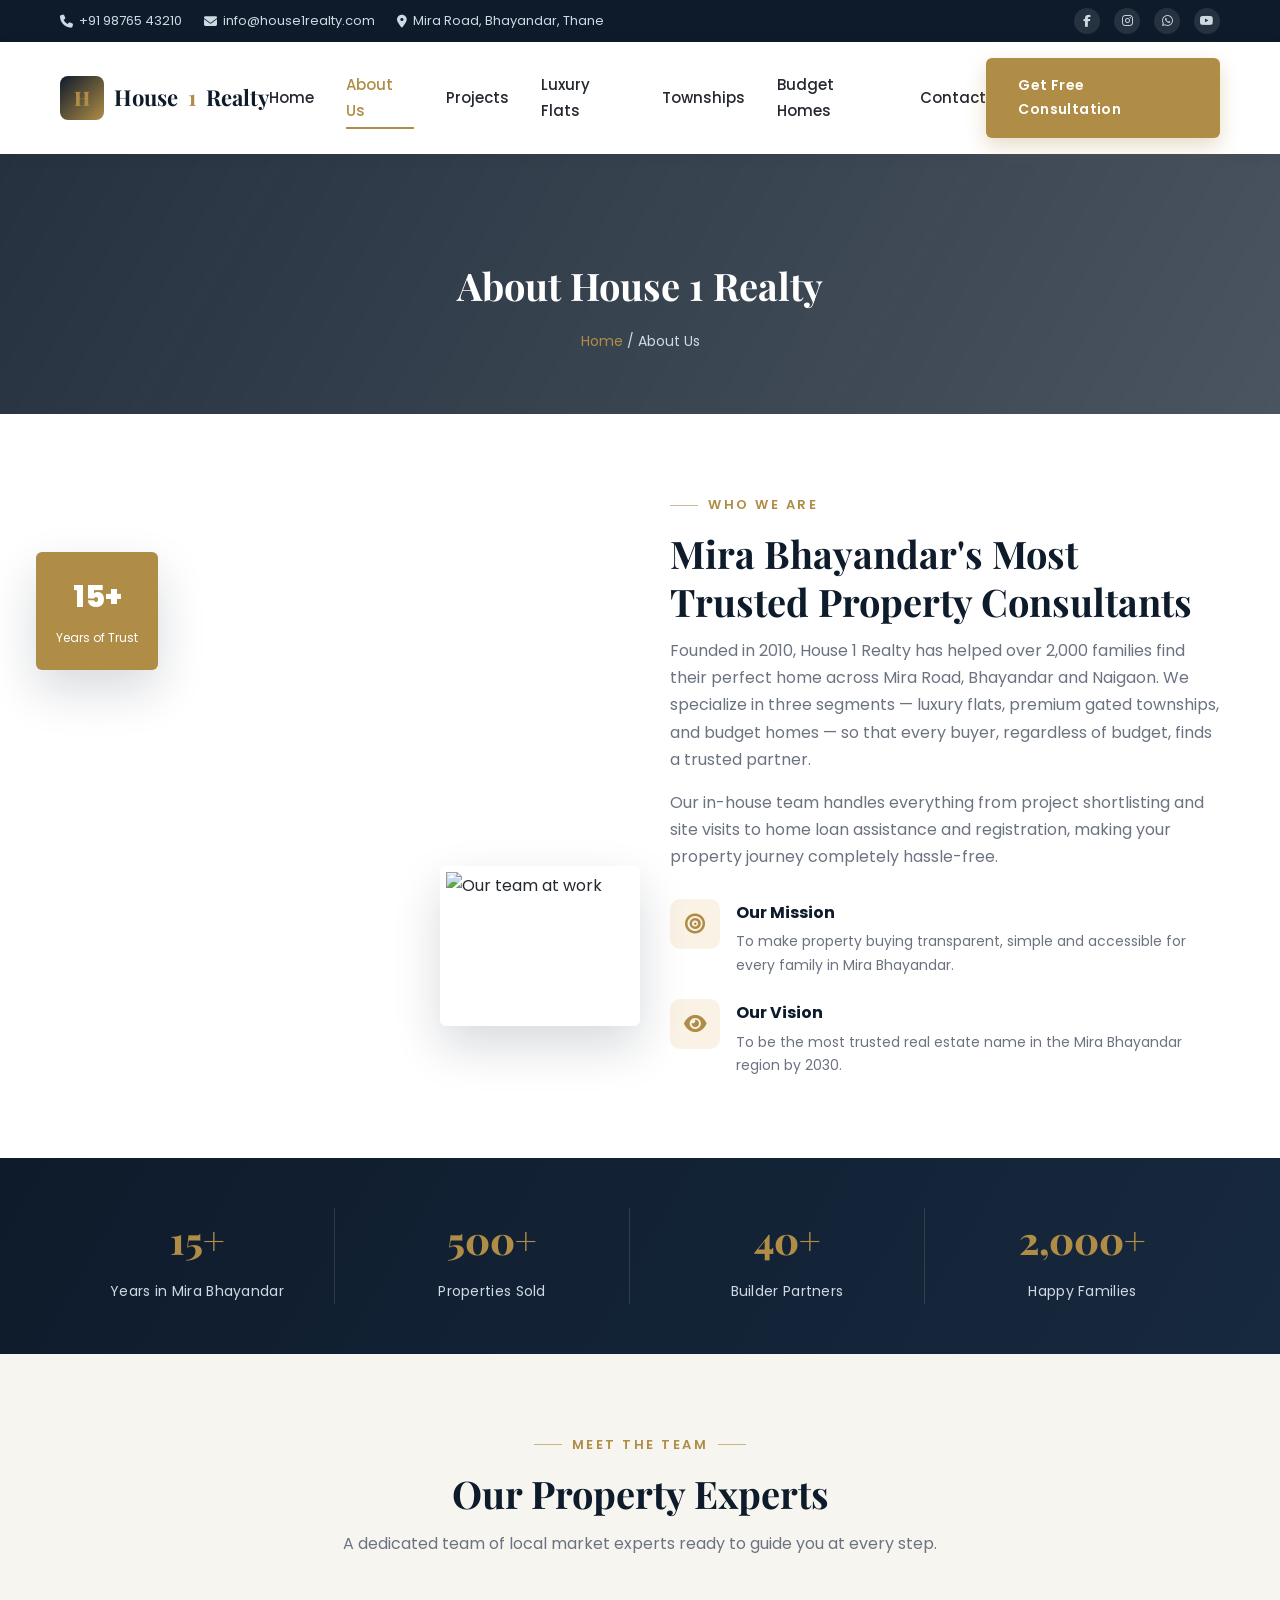
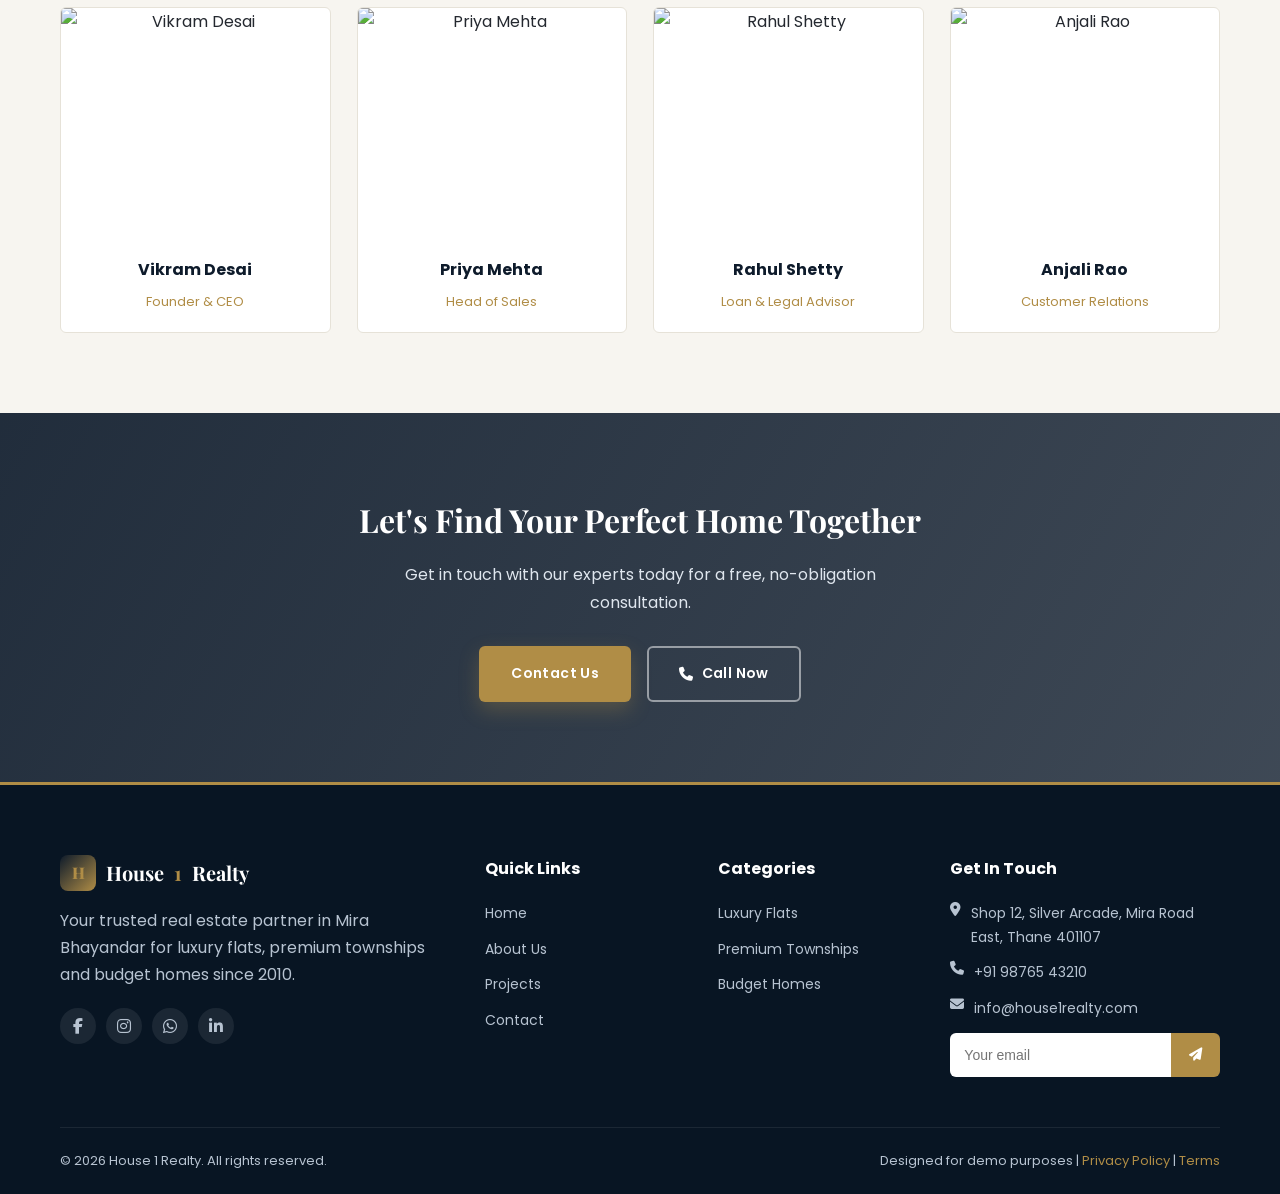
==== about.html @ 3c980957 "Initial commit: House 1 Realty real estate website Multi-page static site with home, about, projects" ====
<!DOCTYPE html>
<html lang="en">
<head>
<meta charset="UTF-8">
<meta name="viewport" content="width=device-width, initial-scale=1.0">
<title>About Us | House 1 Realty</title>
<meta name="description" content="Learn about House 1 Realty - Mira Bhayandar's trusted real estate consultants since 2010.">
<link rel="preconnect" href="https://fonts.googleapis.com">
<link href="https://fonts.googleapis.com/css2?family=Poppins:wght@400;500;600;700;800&family=Playfair+Display:wght@600;700;800&display=swap" rel="stylesheet">
<link rel="stylesheet" href="https://cdnjs.cloudflare.com/ajax/libs/font-awesome/6.5.1/css/all.min.css">
<link rel="stylesheet" href="css/style.css">
</head>
<body>

<div class="topbar">
  <div class="container">
    <div class="topbar-left">
      <span><i class="fa-solid fa-phone"></i> +91 98765 43210</span>
      <span><i class="fa-solid fa-envelope"></i> info@house1realty.com</span>
      <span><i class="fa-solid fa-location-dot"></i> Mira Road, Bhayandar, Thane</span>
    </div>
    <div class="topbar-right">
      <a href="#"><i class="fa-brands fa-facebook-f"></i></a>
      <a href="#"><i class="fa-brands fa-instagram"></i></a>
      <a href="#"><i class="fa-brands fa-whatsapp"></i></a>
      <a href="#"><i class="fa-brands fa-youtube"></i></a>
    </div>
  </div>
</div>

<header class="header">
  <div class="container">
    <a href="index.html" class="logo">
      <span class="logo-mark">H</span>
      House<span> 1</span> Realty
    </a>
    <nav class="nav">
      <a href="index.html">Home</a>
      <a href="about.html" class="active">About Us</a>
      <a href="projects.html">Projects</a>
      <a href="projects.html#luxury">Luxury Flats</a>
      <a href="projects.html#township">Townships</a>
      <a href="projects.html#budget">Budget Homes</a>
      <a href="contact.html">Contact</a>
    </nav>
    <div class="header-cta">
      <a href="contact.html" class="btn btn-primary">Get Free Consultation</a>
      <button class="menu-toggle" aria-label="Toggle menu"><span></span><span></span><span></span></button>
    </div>
  </div>
</header>
<div class="nav-overlay"></div>

<section class="page-banner">
  <div class="container">
    <h1>About House 1 Realty</h1>
    <div class="breadcrumb"><a href="index.html">Home</a> / About Us</div>
  </div>
</section>

<section class="section">
  <div class="container">
    <div class="about-grid">
      <div class="about-imgs">
        <div class="about-badge"><strong>15+</strong><span>Years of Trust</span></div>
        <img class="img-main" src="https://images.unsplash.com/photo-1600585154340-be6161a56a0c?auto=format&fit=crop&w=800&q=80" alt="Our office">
        <img class="img-float" src="https://images.unsplash.com/photo-1600880292203-757bb62b4baf?auto=format&fit=crop&w=400&q=80" alt="Our team at work">
      </div>
      <div>
        <span class="section-tag align-left">Who We Are</span>
        <h2 class="section-title" style="text-align:left;">Mira Bhayandar's Most Trusted Property Consultants</h2>
        <p style="color:var(--muted); margin-bottom:16px;">Founded in 2010, House 1 Realty has helped over 2,000 families find their perfect home across Mira Road, Bhayandar and Naigaon. We specialize in three segments — luxury flats, premium gated townships, and budget homes — so that every buyer, regardless of budget, finds a trusted partner.</p>
        <p style="color:var(--muted); margin-bottom:26px;">Our in-house team handles everything from project shortlisting and site visits to home loan assistance and registration, making your property journey completely hassle-free.</p>
        <div class="why-list">
          <div class="why-item">
            <div class="icon"><i class="fa-solid fa-bullseye"></i></div>
            <div><h4>Our Mission</h4><p>To make property buying transparent, simple and accessible for every family in Mira Bhayandar.</p></div>
          </div>
          <div class="why-item">
            <div class="icon"><i class="fa-solid fa-eye"></i></div>
            <div><h4>Our Vision</h4><p>To be the most trusted real estate name in the Mira Bhayandar region by 2030.</p></div>
          </div>
        </div>
      </div>
    </div>
  </div>
</section>

<section class="stats-strip">
  <div class="container">
    <div class="stats-grid">
      <div><strong>15+</strong><span>Years in Mira Bhayandar</span></div>
      <div><strong>500+</strong><span>Properties Sold</span></div>
      <div><strong>40+</strong><span>Builder Partners</span></div>
      <div><strong>2,000+</strong><span>Happy Families</span></div>
    </div>
  </div>
</section>

<section class="section section-light">
  <div class="container">
    <span class="section-tag">Meet The Team</span>
    <h2 class="section-title">Our Property Experts</h2>
    <p class="section-sub">A dedicated team of local market experts ready to guide you at every step.</p>
    <div class="team-grid">
      <div class="team-card">
        <img src="https://images.unsplash.com/photo-1560250097-0b93528c311a?auto=format&fit=crop&w=400&q=80" alt="Vikram Desai">
        <div class="team-body"><h4>Vikram Desai</h4><span>Founder &amp; CEO</span></div>
      </div>
      <div class="team-card">
        <img src="https://images.unsplash.com/photo-1573497019940-1c28c88b4f3e?auto=format&fit=crop&w=400&q=80" alt="Priya Mehta">
        <div class="team-body"><h4>Priya Mehta</h4><span>Head of Sales</span></div>
      </div>
      <div class="team-card">
        <img src="https://images.unsplash.com/photo-1507003211169-0a1dd7228f2d?auto=format&fit=crop&w=400&q=80" alt="Rahul Shetty">
        <div class="team-body"><h4>Rahul Shetty</h4><span>Loan &amp; Legal Advisor</span></div>
      </div>
      <div class="team-card">
        <img src="https://images.unsplash.com/photo-1544005313-94ddf0286df2?auto=format&fit=crop&w=400&q=80" alt="Anjali Rao">
        <div class="team-body"><h4>Anjali Rao</h4><span>Customer Relations</span></div>
      </div>
    </div>
  </div>
</section>

<section class="cta-band">
  <div class="container">
    <h2>Let's Find Your Perfect Home Together</h2>
    <p>Get in touch with our experts today for a free, no-obligation consultation.</p>
    <div class="cta-buttons">
      <a href="contact.html" class="btn btn-primary">Contact Us</a>
      <a href="tel:+919876543210" class="btn btn-outline"><i class="fa-solid fa-phone"></i> Call Now</a>
    </div>
  </div>
</section>

<footer class="footer">
  <div class="container">
    <div class="footer-grid">
      <div class="footer-col">
        <div class="footer-logo"><span class="logo-mark" style="width:36px;height:36px;font-size:16px;">H</span>House<span> 1</span> Realty</div>
        <p>Your trusted real estate partner in Mira Bhayandar for luxury flats, premium townships and budget homes since 2010.</p>
        <div class="footer-social">
          <a href="#"><i class="fa-brands fa-facebook-f"></i></a>
          <a href="#"><i class="fa-brands fa-instagram"></i></a>
          <a href="#"><i class="fa-brands fa-whatsapp"></i></a>
          <a href="#"><i class="fa-brands fa-linkedin-in"></i></a>
        </div>
      </div>
      <div class="footer-col">
        <h4>Quick Links</h4>
        <ul>
          <li><a href="index.html">Home</a></li>
          <li><a href="about.html">About Us</a></li>
          <li><a href="projects.html">Projects</a></li>
          <li><a href="contact.html">Contact</a></li>
        </ul>
      </div>
      <div class="footer-col">
        <h4>Categories</h4>
        <ul>
          <li><a href="projects.html#luxury">Luxury Flats</a></li>
          <li><a href="projects.html#township">Premium Townships</a></li>
          <li><a href="projects.html#budget">Budget Homes</a></li>
        </ul>
      </div>
      <div class="footer-col">
        <h4>Get In Touch</h4>
        <ul class="footer-contact">
          <li><i class="fa-solid fa-location-dot"></i> Shop 12, Silver Arcade, Mira Road East, Thane 401107</li>
          <li><i class="fa-solid fa-phone"></i> +91 98765 43210</li>
          <li><i class="fa-solid fa-envelope"></i> info@house1realty.com</li>
        </ul>
        <div class="newsletter">
          <input type="email" placeholder="Your email">
          <button><i class="fa-solid fa-paper-plane"></i></button>
        </div>
      </div>
    </div>
    <div class="footer-bottom">
      <span>&copy; 2026 House 1 Realty. All rights reserved.</span>
      <span>Designed for demo purposes | <a href="#">Privacy Policy</a> | <a href="#">Terms</a></span>
    </div>
  </div>
</footer>

<div class="back-top"><i class="fa-solid fa-arrow-up"></i></div>
<script src="js/script.js"></script>
</body>
</html>
---- css/style.css ----
/* =========================================================
   House 1 Realty - Core Stylesheet
   ========================================================= */
:root{
  --primary: #0e1b2b;
  --primary-light: #17293f;
  --accent: #b08d46;
  --accent-light: #cba968;
  --accent-dark: #8f7036;
  --light-bg: #f7f5f0;
  --white: #ffffff;
  --text: #24282f;
  --muted: #6c7380;
  --border: #e6e2d8;
  --radius: 6px;
  --shadow-sm: 0 4px 16px rgba(14,27,43,0.06);
  --shadow-md: 0 10px 28px rgba(14,27,43,0.1);
  --shadow-lg: 0 20px 48px rgba(14,27,43,0.16);
  --shadow: var(--shadow-lg);
  --ease: cubic-bezier(.22,.9,.3,1);
  --transition: all .35s var(--ease);
  --font-display: 'Playfair Display', 'Georgia', serif;
  --font-body: 'Poppins', Arial, Helvetica, sans-serif;
}

*{margin:0;padding:0;box-sizing:border-box;}

html{scroll-behavior:smooth;}

body{
  font-family: var(--font-body);
  color: var(--text);
  background: var(--white);
  line-height: 1.7;
  -webkit-font-smoothing:antialiased;
}

h1, h2, h3, .logo, .footer-logo{
  font-family: var(--font-display);
}

img{max-width:100%;display:block;}
a{text-decoration:none;color:inherit;}
ul{list-style:none;}
button{font-family:inherit;cursor:pointer;border:none;}

::selection{background:var(--accent-light);color:var(--primary);}

::-webkit-scrollbar{width:10px;}
::-webkit-scrollbar-track{background:var(--light-bg);}
::-webkit-scrollbar-thumb{background:var(--accent);border-radius:10px;}
::-webkit-scrollbar-thumb:hover{background:var(--accent-dark);}

a:focus-visible, button:focus-visible, input:focus-visible,
select:focus-visible, textarea:focus-visible{
  outline:2px solid var(--accent);
  outline-offset:3px;
  border-radius:4px;
}

/* ---------- Scroll reveal ---------- */
.reveal{
  opacity:0;
  transform:translateY(28px);
  transition:opacity .7s var(--ease), transform .7s var(--ease);
}
.reveal.in-view{opacity:1;transform:translateY(0);}

.categories .reveal:nth-child(2), .project-grid .reveal:nth-child(2),
.testimonial-grid .reveal:nth-child(2), .team-grid .reveal:nth-child(2),
.stats-grid .reveal:nth-child(2){transition-delay:.08s;}
.categories .reveal:nth-child(3), .project-grid .reveal:nth-child(3),
.testimonial-grid .reveal:nth-child(3), .team-grid .reveal:nth-child(3),
.stats-grid .reveal:nth-child(3){transition-delay:.16s;}
.project-grid .reveal:nth-child(4), .team-grid .reveal:nth-child(4),
.stats-grid .reveal:nth-child(4){transition-delay:.24s;}
.project-grid .reveal:nth-child(5){transition-delay:.32s;}
.project-grid .reveal:nth-child(6){transition-delay:.4s;}

.container{
  width:100%;
  max-width:1200px;
  margin:0 auto;
  padding:0 20px;
}

.section{padding:80px 0;}
.section-light{background:var(--light-bg);}

.section-tag{
  color:var(--accent);
  text-transform:uppercase;
  letter-spacing:2.5px;
  font-weight:600;
  font-size:13px;
  display:flex;
  align-items:center;
  justify-content:center;
  gap:10px;
  margin-bottom:14px;
  text-align:center;
}
.section-tag::before, .section-tag::after{
  content:'';
  width:28px;height:1px;
  background:var(--accent);
  opacity:.6;
}
.hero-content .section-tag, .section-tag.align-left{justify-content:flex-start;}
.hero-content .section-tag::after, .section-tag.align-left::after{display:none;}

.section-title{
  font-size:clamp(28px, 3.2vw, 38px);
  font-weight:700;
  color:var(--primary);
  text-align:center;
  margin-bottom:12px;
  line-height:1.25;
}

.section-sub{
  text-align:center;
  color:var(--muted);
  max-width:620px;
  margin:0 auto 50px;
}

.btn{
  display:inline-flex;
  align-items:center;
  gap:8px;
  padding:14px 30px;
  border-radius:6px;
  font-weight:600;
  font-size:14px;
  letter-spacing:.4px;
  transition:var(--transition);
  cursor:pointer;
  border:2px solid transparent;
  position:relative;
}

.btn-primary{
  background:var(--accent);
  color:var(--white);
  box-shadow:0 8px 20px rgba(176,141,70,0.3);
}
.btn-primary:hover{background:var(--accent-dark); transform:translateY(-3px); box-shadow:0 14px 28px rgba(176,141,70,0.4);}

.btn-outline{
  background:transparent;
  border:2px solid rgba(255,255,255,0.5);
  color:var(--white);
}
.btn-outline:hover{background:var(--white); color:var(--primary); border-color:var(--white); transform:translateY(-3px);}

.btn-outline-dark{
  background:transparent;
  border:2px solid var(--primary);
  color:var(--primary);
}
.btn-outline-dark:hover{background:var(--primary); color:var(--white); transform:translateY(-3px);}

.btn-block{width:100%; justify-content:center;}

/* ---------- Top Bar ---------- */
.topbar{
  background:var(--primary);
  color:#cfd9e4;
  font-size:13px;
  padding:8px 0;
}
.topbar .container{
  display:flex;
  justify-content:space-between;
  align-items:center;
  flex-wrap:wrap;
  gap:8px;
}
.topbar-left{display:flex;gap:22px;flex-wrap:wrap;}
.topbar-left span{display:flex;align-items:center;gap:6px;}
.topbar-right{display:flex;gap:14px;}
.topbar-right a{
  width:26px;height:26px;border-radius:50%;
  background:rgba(255,255,255,0.1);
  display:flex;align-items:center;justify-content:center;
  font-size:12px;
  transition:var(--transition);
}
.topbar-right a:hover{background:var(--accent);}

/* ---------- Header ---------- */
.header{
  background:var(--white);
  box-shadow:0 2px 14px rgba(0,0,0,0.06);
  position:sticky;
  top:0;
  z-index:999;
  transition:var(--transition);
}
.header.scrolled{box-shadow:0 8px 24px rgba(14,27,43,0.1);}
.header .container{
  display:flex;
  align-items:center;
  justify-content:space-between;
  padding-top:16px;
  padding-bottom:16px;
  transition:var(--transition);
}
.header.scrolled .container{padding-top:10px;padding-bottom:10px;}
.logo{
  display:flex;
  align-items:center;
  gap:10px;
  font-weight:700;
  font-size:22px;
  color:var(--primary);
}
.logo span{color:var(--accent);}
.logo-mark{
  width:44px;height:44px;border-radius:8px;
  background:linear-gradient(135deg,var(--primary),var(--accent));
  display:flex;align-items:center;justify-content:center;
  color:#fff;font-size:20px;font-weight:800;
  font-family:var(--font-display);
  transition:var(--transition);
}
.nav{display:flex;align-items:center;gap:32px;}
.nav a{
  font-weight:500;
  font-size:15px;
  color:var(--text);
  position:relative;
  padding:6px 0;
  transition:var(--transition);
}
.nav a::after{
  content:'';
  position:absolute;bottom:0;left:0;
  width:0;height:2px;background:var(--accent);
  transition:var(--transition);
}
.nav a:hover, .nav a.active{color:var(--accent);}
.nav a:hover::after, .nav a.active::after{width:100%;}
.header-cta{display:flex;align-items:center;gap:16px;}
.menu-toggle{
  display:none;
  flex-direction:column;
  justify-content:center;
  gap:5px;
  background:none;
  width:30px;height:30px;
  z-index:1001;
  position:relative;
}
.menu-toggle span{
  width:26px;height:2px;background:var(--primary);border-radius:2px;
  transition:var(--transition);
}
.menu-toggle.open span:nth-child(1){transform:translateY(7px) rotate(45deg);}
.menu-toggle.open span:nth-child(2){opacity:0;}
.menu-toggle.open span:nth-child(3){transform:translateY(-7px) rotate(-45deg);}

.nav-overlay{
  position:fixed;
  inset:0;
  background:rgba(14,27,43,0.55);
  opacity:0;visibility:hidden;
  transition:var(--transition);
  z-index:1000;
}
.nav-overlay.show{opacity:1;visibility:visible;}

/* ---------- Hero ---------- */
.hero{
  position:relative;
  min-height:640px;
  display:flex;
  align-items:center;
  background:
    linear-gradient(120deg, rgba(14,27,43,0.88), rgba(14,27,43,0.65)),
    url('https://images.unsplash.com/photo-1600585154340-be6161a56a0c?auto=format&fit=crop&w=1600&q=80') center/cover no-repeat;
  color:var(--white);
}
.hero-content{max-width:640px; animation:heroFadeUp .9s var(--ease) both;}
@keyframes heroFadeUp{
  from{opacity:0; transform:translateY(26px);}
  to{opacity:1; transform:translateY(0);}
}
.hero-content .section-tag{text-align:left;color:var(--accent);}
.hero-content h1{
  font-size:48px;
  font-weight:800;
  line-height:1.2;
  margin-bottom:18px;
}
.hero-content h1 em{color:var(--accent);font-style:normal;}
.hero-content p{
  font-size:17px;
  color:#dfe6ee;
  margin-bottom:30px;
  max-width:540px;
}
.hero-buttons{display:flex;gap:16px;margin-bottom:46px;flex-wrap:wrap;}
.hero-stats{display:flex;gap:36px;flex-wrap:wrap;}
.hero-stats div{padding-left:18px;border-left:2px solid rgba(176,141,70,0.4);}
.hero-stats div:first-child{padding-left:0;border-left:none;}
.hero-stats div strong{
  display:block;font-size:28px;color:var(--accent);font-weight:800;font-family:var(--font-display);
}
.hero-stats div span{font-size:13px;color:#cfd9e4;}

/* Hero search card */
.search-card{
  background:var(--white);
  border-radius:var(--radius);
  box-shadow:var(--shadow);
  padding:26px;
  margin-top:-60px;
  position:relative;
  z-index:5;
}
.search-card form{
  display:grid;
  grid-template-columns:repeat(4,1fr) auto;
  gap:14px;
}
.search-card label{
  font-size:12px;
  font-weight:600;
  text-transform:uppercase;
  color:var(--muted);
  margin-bottom:6px;
  display:block;
}
.search-card select, .search-card input{
  width:100%;
  padding:12px 14px;
  border:1px solid var(--border);
  border-radius:6px;
  font-size:14px;
  color:var(--text);
  background:var(--white);
  transition:var(--transition);
}
.search-card select:focus, .search-card input:focus{
  border-color:var(--accent);
  box-shadow:0 0 0 4px rgba(176,141,70,0.14);
  outline:none;
}
.search-card button{
  align-self:end;
  padding:13px 26px;
  background:var(--accent);
  color:#fff;
  border-radius:6px;
  font-weight:600;
  white-space:nowrap;
  transition:var(--transition);
  box-shadow:0 8px 20px rgba(176,141,70,0.3);
}
.search-card button:hover{background:var(--accent-dark); transform:translateY(-2px);}

/* ---------- Category Cards ---------- */
.categories{display:grid;grid-template-columns:repeat(3,1fr);gap:30px;}
.cat-card{
  background:var(--white);
  border:1px solid var(--border);
  border-top:3px solid transparent;
  border-radius:var(--radius);
  padding:36px 28px;
  text-align:center;
  transition:var(--transition);
  box-shadow:var(--shadow-sm);
}
.cat-card:hover{transform:translateY(-8px); box-shadow:var(--shadow-lg); border-top-color:var(--accent);}
.cat-icon{
  width:70px;height:70px;border-radius:50%;
  background:linear-gradient(135deg,var(--primary),var(--accent));
  color:#fff;font-size:28px;
  display:flex;align-items:center;justify-content:center;
  margin:0 auto 20px;
  transition:var(--transition);
}
.cat-card:hover .cat-icon{transform:scale(1.08) rotate(-4deg);}
.cat-card h3{font-size:20px;color:var(--primary);margin-bottom:10px;}
.cat-card p{color:var(--muted);font-size:14px;margin-bottom:18px;}
.cat-card .cat-link{color:var(--accent);font-weight:600;font-size:14px;display:inline-flex;align-items:center;gap:6px;}
.cat-card .cat-link i{transition:var(--transition);}
.cat-card .cat-link:hover i{transform:translateX(4px);}

/* ---------- Property / Project Cards ---------- */
.filter-bar{
  display:flex;
  justify-content:center;
  gap:12px;
  flex-wrap:wrap;
  margin-bottom:40px;
}
.filter-bar button{
  padding:10px 22px;
  border-radius:30px;
  border:1px solid var(--border);
  background:var(--white);
  font-size:14px;
  font-weight:600;
  color:var(--text);
  transition:var(--transition);
}
.filter-bar button.active, .filter-bar button:hover{
  background:var(--primary);
  color:var(--white);
  border-color:var(--primary);
}

.project-grid{
  display:grid;
  grid-template-columns:repeat(3,1fr);
  gap:30px;
}
.project-card{
  background:var(--white);
  border-radius:var(--radius);
  overflow:hidden;
  box-shadow:var(--shadow-sm);
  transition:var(--transition);
  border:1px solid var(--border);
}
.project-card:hover{transform:translateY(-6px); box-shadow:var(--shadow-lg); border-color:transparent;}
.project-img{position:relative;height:220px;overflow:hidden;}
.project-img::after{
  content:'';
  position:absolute;inset:0;
  background:linear-gradient(180deg, rgba(14,27,43,0) 50%, rgba(14,27,43,0.55) 100%);
  opacity:0;transition:var(--transition);
}
.project-card:hover .project-img::after{opacity:1;}
.project-img img{width:100%;height:100%;object-fit:cover;transition:transform .5s var(--ease);}
.project-card:hover .project-img img{transform:scale(1.08);}
.project-badge{
  position:absolute;top:14px;left:14px;
  background:var(--accent);
  color:#fff;font-size:12px;font-weight:700;
  padding:5px 12px;border-radius:4px;
  text-transform:uppercase;
  letter-spacing:.5px;
  z-index:2;
}
.project-price{
  position:absolute;bottom:14px;right:14px;
  background:rgba(14,27,43,0.92);
  color:#fff;font-size:13px;font-weight:600;
  padding:6px 12px;border-radius:4px;
  z-index:2;
}
.project-body{padding:22px;}
.project-body h3{font-size:19px;color:var(--primary);margin-bottom:6px;transition:var(--transition);}
.project-card:hover .project-body h3{color:var(--accent-dark);}
.project-loc{
  font-size:13px;color:var(--muted);margin-bottom:14px;
  display:flex;align-items:center;gap:6px;
}
.project-loc i{color:var(--accent);}
.project-specs{
  display:flex;
  justify-content:space-between;
  border-top:1px solid var(--border);
  padding-top:14px;
  font-size:13px;
  color:var(--muted);
}
.project-specs strong{display:block;color:var(--text);font-size:14px;}

/* ---------- Why Choose Us ---------- */
.why-grid{
  display:grid;
  grid-template-columns:1fr 1fr;
  gap:60px;
  align-items:center;
}
.why-img{border-radius:var(--radius);overflow:hidden;box-shadow:var(--shadow);}
.why-list{display:grid;gap:22px;margin-top:28px;}
.why-item{display:flex;gap:16px;}
.why-item .icon{
  width:50px;height:50px;min-width:50px;border-radius:10px;
  background:rgba(201,151,44,0.12);
  color:var(--accent);
  display:flex;align-items:center;justify-content:center;
  font-size:20px;
}
.why-item h4{color:var(--primary);margin-bottom:4px;font-size:16px;}
.why-item p{color:var(--muted);font-size:14px;}

/* ---------- Stats strip ---------- */
.stats-strip{
  background:linear-gradient(120deg,var(--primary),var(--primary-light));
  color:#fff;
  padding:50px 0;
}
.stats-grid{
  display:grid;
  grid-template-columns:repeat(4,1fr);
  text-align:center;
  gap:20px;
}
.stats-grid > div{
  padding:0 20px;
  border-right:1px solid rgba(255,255,255,0.12);
}
.stats-grid > div:last-child{border-right:none;}
.stats-grid strong{
  display:block;font-size:clamp(28px,4vw,38px);color:var(--accent);
  font-weight:800;font-family:var(--font-display);margin-bottom:4px;
}
.stats-grid span{font-size:14px;color:#cfd9e4;letter-spacing:.3px;}

/* ---------- Testimonials ---------- */
.testimonial-grid{
  display:grid;
  grid-template-columns:repeat(3,1fr);
  gap:30px;
}
.testimonial-card{
  background:var(--white);
  border-radius:var(--radius);
  padding:34px 30px;
  box-shadow:var(--shadow-sm);
  border:1px solid var(--border);
  position:relative;
  transition:var(--transition);
}
.testimonial-card:hover{box-shadow:var(--shadow-md); transform:translateY(-4px);}
.testimonial-card::before{
  content:'\201C';
  position:absolute;top:10px;right:22px;
  font-family:var(--font-display);
  font-size:60px;
  color:var(--accent-light);
  opacity:.35;
  line-height:1;
}
.testimonial-stars{color:var(--accent);margin-bottom:14px;font-size:14px;}
.testimonial-card p{color:var(--muted);font-size:14px;margin-bottom:20px;font-style:italic;}
.testimonial-user{display:flex;align-items:center;gap:12px;}
.avatar{
  width:46px;height:46px;border-radius:50%;
  background:linear-gradient(135deg,var(--primary),var(--accent));
  color:#fff;display:flex;align-items:center;justify-content:center;
  font-weight:700;
}
.testimonial-user strong{display:block;font-size:14px;color:var(--text);}
.testimonial-user span{font-size:12px;color:var(--muted);}

/* ---------- CTA band ---------- */
.cta-band{
  background:
    linear-gradient(120deg, rgba(14,27,43,0.92), rgba(14,27,43,0.8)),
    url('https://images.unsplash.com/photo-1487958449943-2429e8be8625?auto=format&fit=crop&w=1600&q=80') center/cover;
  color:#fff;
  text-align:center;
  padding:80px 0;
}
.cta-band h2{font-size:32px;margin-bottom:14px;}
.cta-band p{color:#dfe6ee;max-width:560px;margin:0 auto 30px;}
.cta-buttons{display:flex;justify-content:center;gap:16px;flex-wrap:wrap;}

/* ---------- Contact ---------- */
.contact-wrap{
  display:grid;
  grid-template-columns:1fr 1fr;
  gap:50px;
}
.contact-info-card{
  background:var(--primary);
  color:#fff;
  border-radius:var(--radius);
  padding:40px;
}
.contact-info-card h3{font-size:22px;margin-bottom:10px;}
.contact-info-card p{color:#cfd9e4;margin-bottom:30px;font-size:14px;}
.contact-item{display:flex;gap:16px;margin-bottom:24px;}
.contact-item .icon{
  width:44px;height:44px;min-width:44px;border-radius:8px;
  background:rgba(255,255,255,0.1);
  display:flex;align-items:center;justify-content:center;
  color:var(--accent);
}
.contact-item strong{display:block;font-size:14px;margin-bottom:2px;}
.contact-item span{font-size:13px;color:#cfd9e4;}
.contact-social{display:flex;gap:12px;margin-top:20px;}
.contact-social a{
  width:38px;height:38px;border-radius:50%;
  background:rgba(255,255,255,0.1);
  display:flex;align-items:center;justify-content:center;
  transition:var(--transition);
}
.contact-social a:hover{background:var(--accent);}

.contact-form{
  background:var(--white);
  border:1px solid var(--border);
  border-radius:var(--radius);
  padding:40px;
  box-shadow:0 4px 18px rgba(0,0,0,0.04);
}
.form-row{display:grid;grid-template-columns:1fr 1fr;gap:18px;margin-bottom:18px;}
.form-group{margin-bottom:18px;}
.form-group label{
  display:block;font-size:13px;font-weight:600;color:var(--text);margin-bottom:6px;
}
.form-group input, .form-group select, .form-group textarea{
  width:100%;
  padding:13px 14px;
  border:1px solid var(--border);
  border-radius:6px;
  font-size:14px;
  font-family:inherit;
  transition:var(--transition);
  background:var(--white);
}
.form-group input:focus, .form-group select:focus, .form-group textarea:focus{
  border-color:var(--accent);
  box-shadow:0 0 0 4px rgba(176,141,70,0.14);
  outline:none;
}
.form-group textarea{resize:vertical;min-height:120px;}
.form-note{font-size:12px;color:var(--muted);margin-top:8px;}

.map-wrap{margin-top:60px;border-radius:var(--radius);overflow:hidden;box-shadow:var(--shadow);}
.map-wrap iframe{width:100%;height:400px;border:0;display:block;}

/* ---------- Page banner (inner pages) ---------- */
.page-banner{
  background:
    linear-gradient(120deg, rgba(14,27,43,0.9), rgba(14,27,43,0.75)),
    url('https://images.unsplash.com/photo-1523217582562-09d0def993a6?auto=format&fit=crop&w=1600&q=80') center/cover;
  color:#fff;
  padding:100px 0 60px;
  text-align:center;
}
.page-banner h1{font-size:38px;margin-bottom:12px;}
.breadcrumb{font-size:14px;color:#cfd9e4;}
.breadcrumb a{color:var(--accent);}

/* ---------- About ---------- */
.about-grid{
  display:grid;
  grid-template-columns:1fr 1fr;
  gap:60px;
  align-items:center;
}
.about-imgs{position:relative;}
.about-imgs img{border-radius:var(--radius);}
.about-imgs .img-main{width:100%;height:420px;object-fit:cover;}
.about-imgs .img-float{
  position:absolute;
  width:200px;height:160px;object-fit:cover;
  bottom:-30px;right:-30px;
  border:6px solid #fff;
  box-shadow:var(--shadow);
}
.about-badge{
  position:absolute;top:-24px;left:-24px;
  background:var(--accent);
  color:#fff;
  padding:20px;
  border-radius:var(--radius);
  text-align:center;
  box-shadow:var(--shadow);
}
.about-badge strong{display:block;font-size:30px;font-weight:800;}
.about-badge span{font-size:12px;}

.team-grid{
  display:grid;
  grid-template-columns:repeat(4,1fr);
  gap:26px;
}
.team-card{
  background:var(--white);
  border:1px solid var(--border);
  border-radius:var(--radius);
  overflow:hidden;
  text-align:center;
  transition:var(--transition);
}
.team-card:hover{box-shadow:var(--shadow); transform:translateY(-6px);}
.team-card img{height:230px;width:100%;object-fit:cover;}
.team-card .team-body{padding:18px;}
.team-card h4{color:var(--primary);font-size:16px;margin-bottom:4px;}
.team-card span{font-size:13px;color:var(--accent);}

/* ---------- Footer ---------- */
.footer{
  background:#081523;
  color:#b7c3d1;
  padding-top:70px;
  position:relative;
  border-top:3px solid var(--accent);
}
.footer-grid{
  display:grid;
  grid-template-columns:2fr 1fr 1fr 1.4fr;
  gap:40px;
  padding-bottom:50px;
  border-bottom:1px solid rgba(255,255,255,0.08);
}
.footer-logo{
  display:flex;align-items:center;gap:10px;
  font-size:20px;font-weight:700;color:#fff;margin-bottom:16px;
}
.footer-logo span{color:var(--accent);}
.footer-col h4{color:#fff;font-size:16px;margin-bottom:20px;}
.footer-col ul li{margin-bottom:12px;font-size:14px;}
.footer-col ul li a:hover{color:var(--accent);}
.footer-social{display:flex;gap:10px;margin-top:20px;}
.footer-social a{
  width:36px;height:36px;border-radius:50%;
  background:rgba(255,255,255,0.08);
  display:flex;align-items:center;justify-content:center;
  transition:var(--transition);
}
.footer-social a:hover{background:var(--accent);}
.footer-contact li{display:flex;gap:10px;margin-bottom:16px;font-size:14px;}
.newsletter{display:flex;margin-top:10px;}
.newsletter input{
  flex:1;padding:12px 14px;border:none;border-radius:6px 0 0 6px;font-size:14px;
}
.newsletter button{
  padding:12px 18px;background:var(--accent);color:#fff;border-radius:0 6px 6px 0;font-weight:600;
}
.footer-bottom{
  padding:22px 0;
  display:flex;justify-content:space-between;
  font-size:13px;
  flex-wrap:wrap;
  gap:10px;
}
.footer-bottom a{color:var(--accent);}

/* ---------- Back to top ---------- */
.back-top{
  position:fixed;
  bottom:28px;right:28px;
  width:48px;height:48px;
  background:var(--primary);
  color:var(--accent);
  border:1px solid var(--accent);
  border-radius:50%;
  display:flex;align-items:center;justify-content:center;
  box-shadow:var(--shadow-md);
  opacity:0;visibility:hidden;
  transform:translateY(10px);
  transition:var(--transition);
  z-index:998;
  font-size:16px;
  cursor:pointer;
}
.back-top:hover{background:var(--accent); color:#fff; transform:translateY(-3px);}
.back-top.show{opacity:1;visibility:visible;transform:translateY(0);}

/* ---------- Responsive ---------- */
@media (max-width:1024px){
  .categories{grid-template-columns:repeat(2,1fr);}
  .project-grid{grid-template-columns:repeat(2,1fr);}
  .why-grid, .about-grid, .contact-wrap{grid-template-columns:1fr;}
  .stats-grid{grid-template-columns:repeat(2,1fr);}
  .team-grid{grid-template-columns:repeat(2,1fr);}
  .footer-grid{grid-template-columns:1fr 1fr;}
  .search-card form{grid-template-columns:1fr 1fr;}
}

@media (max-width:768px){
  .nav{
    position:fixed;
    top:0;right:-100%;
    width:78%;
    max-width:320px;
    height:100vh;
    background:var(--white);
    flex-direction:column;
    padding:100px 30px;
    align-items:flex-start;
    gap:24px;
    transition:right .4s var(--ease);
    box-shadow:-8px 0 30px rgba(0,0,0,0.15);
    z-index:1000;
  }
  .nav.open{right:0;}
  .nav a{font-size:16px;width:100%;}
  .menu-toggle{display:flex;}
  .header-cta .btn{display:none;}
  .hero-content h1{font-size:34px;}
  .hero-stats{gap:24px;}
  .search-card form{grid-template-columns:1fr;}
  .categories{grid-template-columns:1fr;}
  .project-grid{grid-template-columns:1fr;}
  .testimonial-grid{grid-template-columns:1fr;}
  .stats-grid{grid-template-columns:1fr 1fr; row-gap:30px;}
  .stats-grid > div{border-right:none;}
  .stats-grid > div:nth-child(odd){border-right:1px solid rgba(255,255,255,0.12);}
  .team-grid{grid-template-columns:1fr;}
  .footer-grid{grid-template-columns:1fr;}
  .form-row{grid-template-columns:1fr;}
  .about-imgs .img-float{display:none;}
  .topbar-left span:nth-child(3){display:none;}
  .hero-stats div{padding-left:14px;}
}
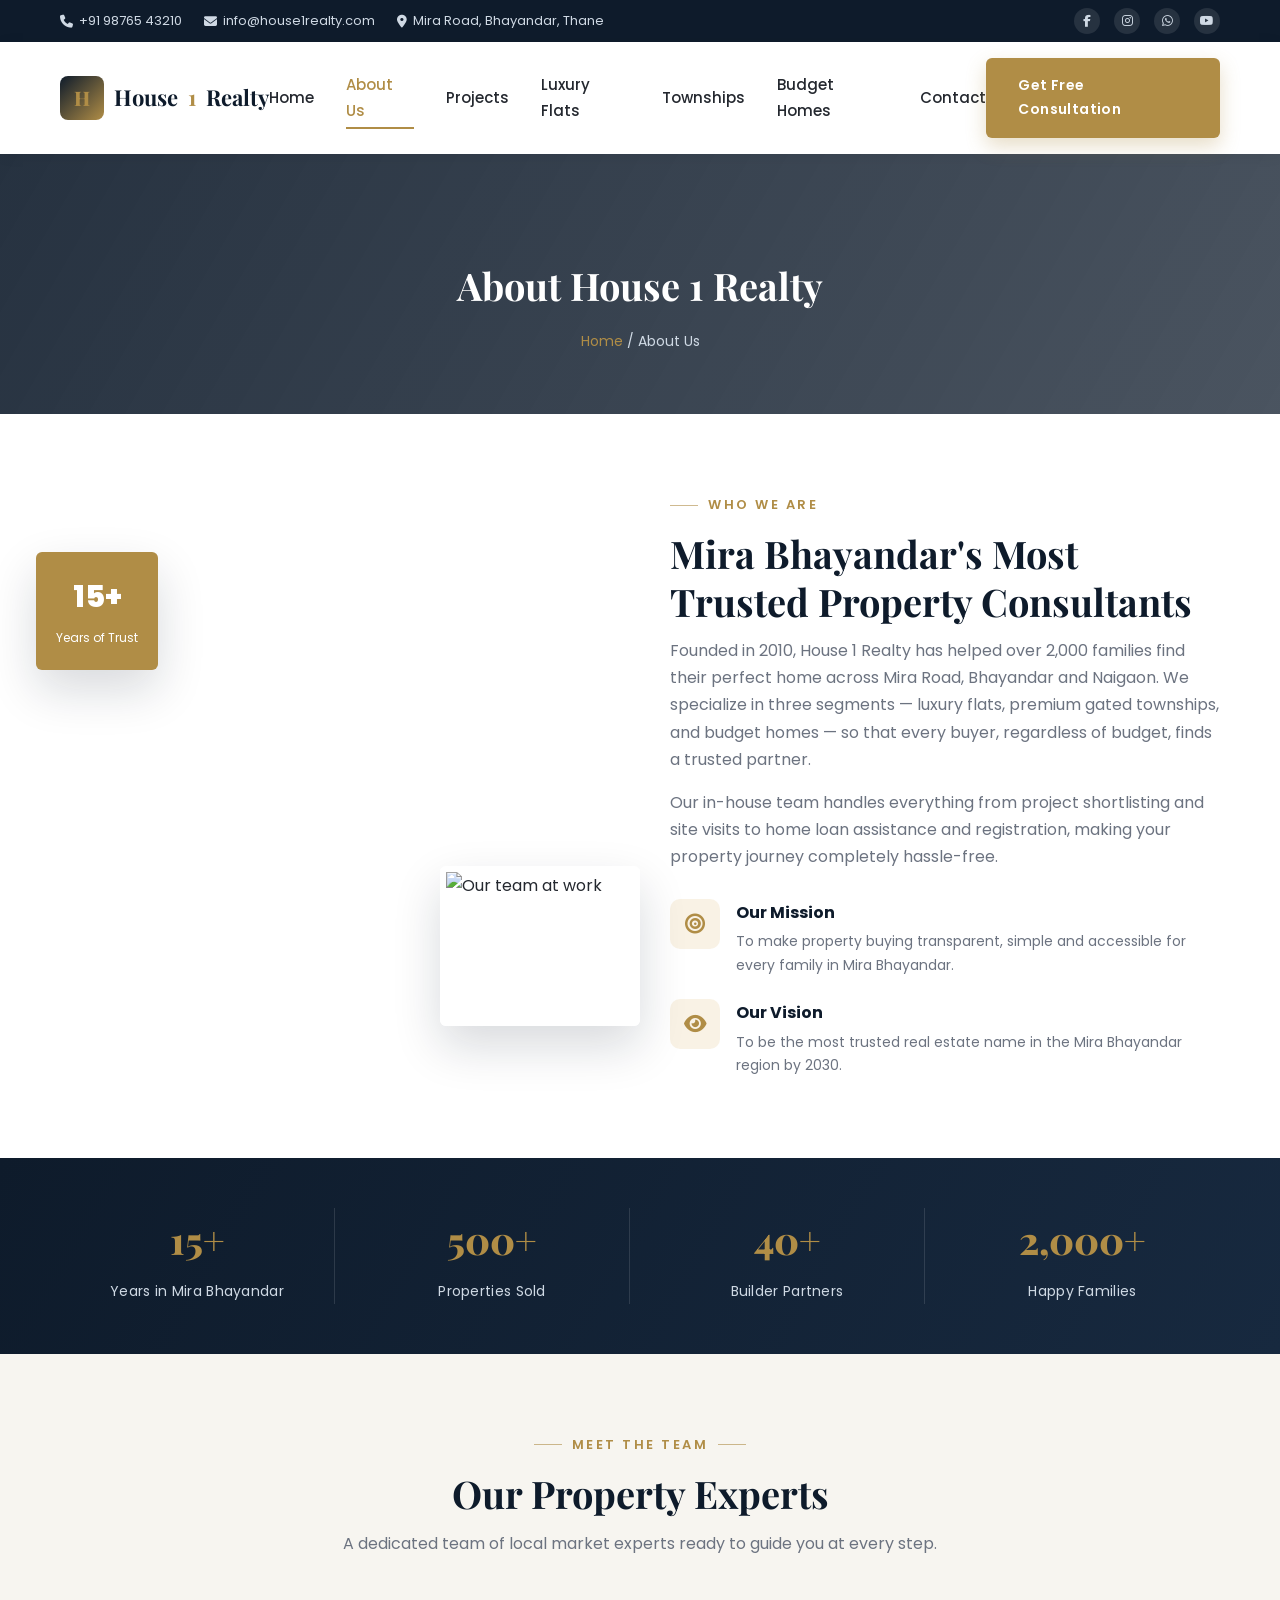
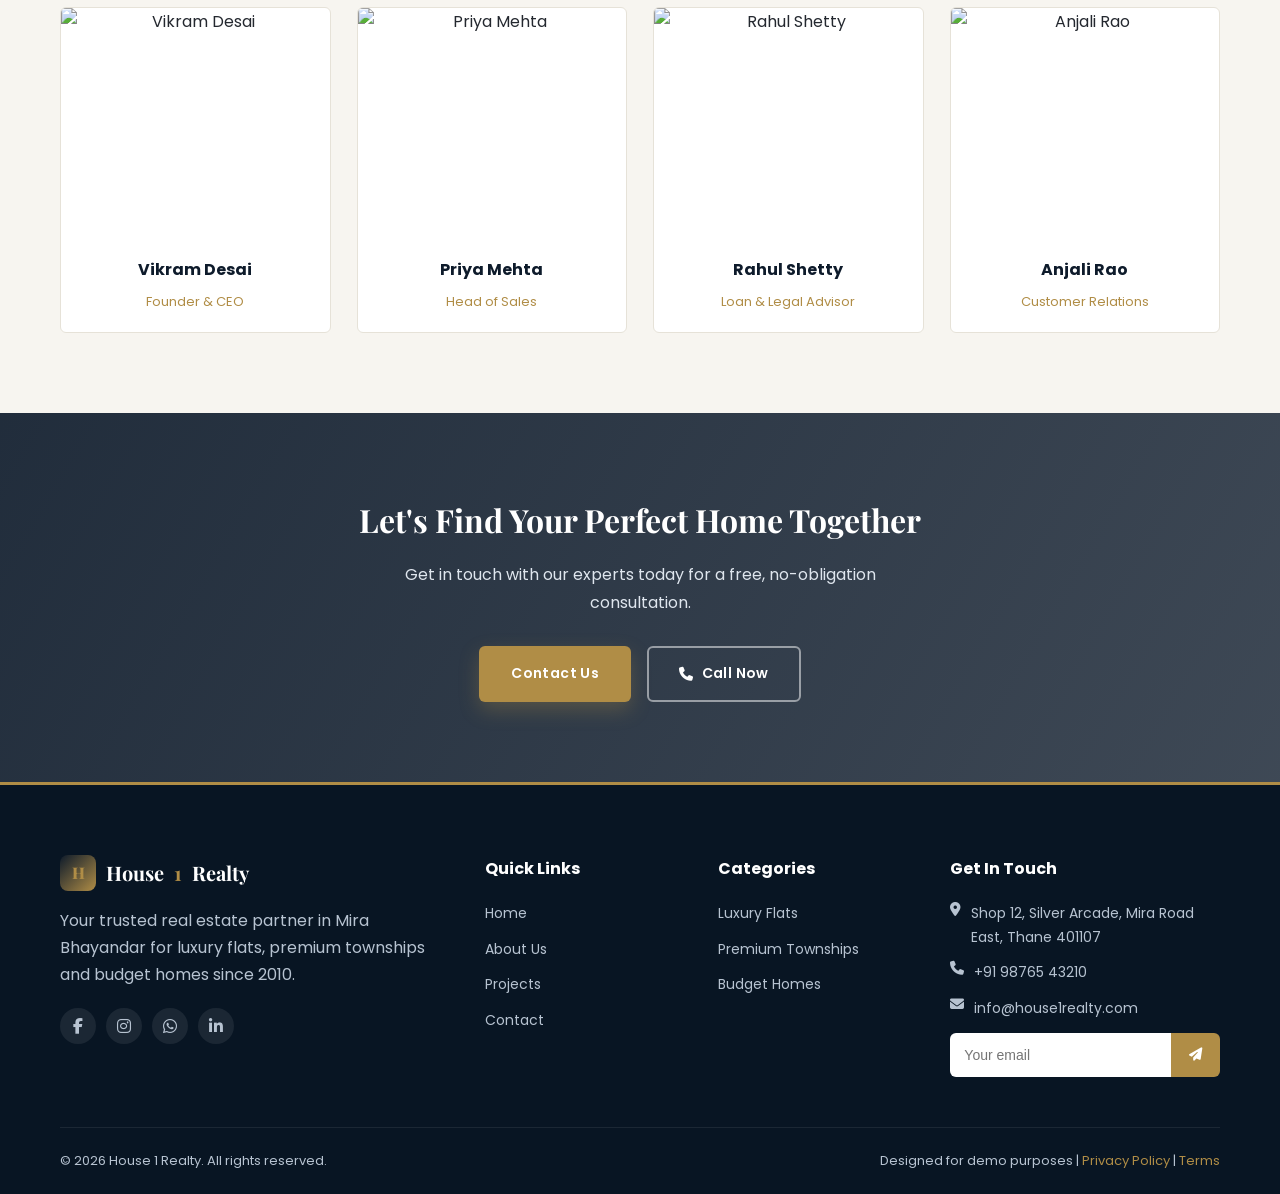
==== commit 2823fd06: "Fix mobile nav overlay z-index bug, add favicon, improve responsiveness The dark overlay behind the " ====
--- a/about.html
+++ b/about.html
@@ -6,8 +6,10 @@
 <title>About Us | House 1 Realty</title>
 <meta name="description" content="Learn about House 1 Realty - Mira Bhayandar's trusted real estate consultants since 2010.">
 <link rel="preconnect" href="https://fonts.googleapis.com">
+<link rel="preconnect" href="https://fonts.gstatic.com" crossorigin>
 <link href="https://fonts.googleapis.com/css2?family=Poppins:wght@400;500;600;700;800&family=Playfair+Display:wght@600;700;800&display=swap" rel="stylesheet">
 <link rel="stylesheet" href="https://cdnjs.cloudflare.com/ajax/libs/font-awesome/6.5.1/css/all.min.css">
+<link rel="icon" type="image/svg+xml" href="images/favicon.svg">
 <link rel="stylesheet" href="css/style.css">
 </head>
 <body>
--- a/css/style.css
+++ b/css/style.css
@@ -25,7 +25,7 @@
 
 *{margin:0;padding:0;box-sizing:border-box;}
 
-html{scroll-behavior:smooth;}
+html{scroll-behavior:smooth; overflow-x:hidden;}
 
 body{
   font-family: var(--font-body);
@@ -33,6 +33,8 @@
   background: var(--white);
   line-height: 1.7;
   -webkit-font-smoothing:antialiased;
+  overflow-x:hidden;
+  width:100%;
 }
 
 h1, h2, h3, .logo, .footer-logo{
@@ -267,7 +269,7 @@
   background:rgba(14,27,43,0.55);
   opacity:0;visibility:hidden;
   transition:var(--transition);
-  z-index:1000;
+  z-index:997;
 }
 .nav-overlay.show{opacity:1;visibility:visible;}
 
@@ -768,6 +770,7 @@
   .team-grid{grid-template-columns:repeat(2,1fr);}
   .footer-grid{grid-template-columns:1fr 1fr;}
   .search-card form{grid-template-columns:1fr 1fr;}
+  .search-card form button{grid-column:1 / -1;}
 }
 
 @media (max-width:768px){
@@ -805,4 +808,32 @@
   .about-imgs .img-float{display:none;}
   .topbar-left span:nth-child(3){display:none;}
   .hero-stats div{padding-left:14px;}
-}
+  .about-badge{top:-18px;left:12px;padding:14px 18px;}
+  .about-badge strong{font-size:24px;}
+  .contact-form, .contact-info-card{padding:28px;}
+  .page-banner{padding:80px 0 50px;}
+  .map-wrap iframe{height:300px;}
+  .filter-bar button{padding:11px 20px;}
+  .section{padding:60px 0;}
+}
+
+@media (max-width:480px){
+  .topbar-left{gap:12px;}
+  .topbar-left span:nth-child(2){display:none;}
+  .hero{min-height:560px;}
+  .hero-content h1{font-size:28px;}
+  .hero-content p{font-size:15px;}
+  .hero-buttons{flex-direction:column;align-items:stretch;}
+  .hero-buttons .btn{justify-content:center;}
+  .hero-stats{gap:16px 20px;}
+  .hero-stats div{padding-left:12px;}
+  .hero-stats div strong{font-size:22px;}
+  .search-card{padding:18px;margin-top:-40px;}
+  .cta-buttons{flex-direction:column;align-items:stretch;}
+  .cta-buttons .btn{justify-content:center;}
+  .section-title{font-size:26px;}
+  .about-badge{position:static;display:inline-block;margin-bottom:16px;}
+  .team-grid, .footer-grid{gap:20px;}
+  .back-top{width:42px;height:42px;bottom:18px;right:18px;font-size:14px;}
+  .project-specs{flex-wrap:wrap;gap:10px;}
+}
